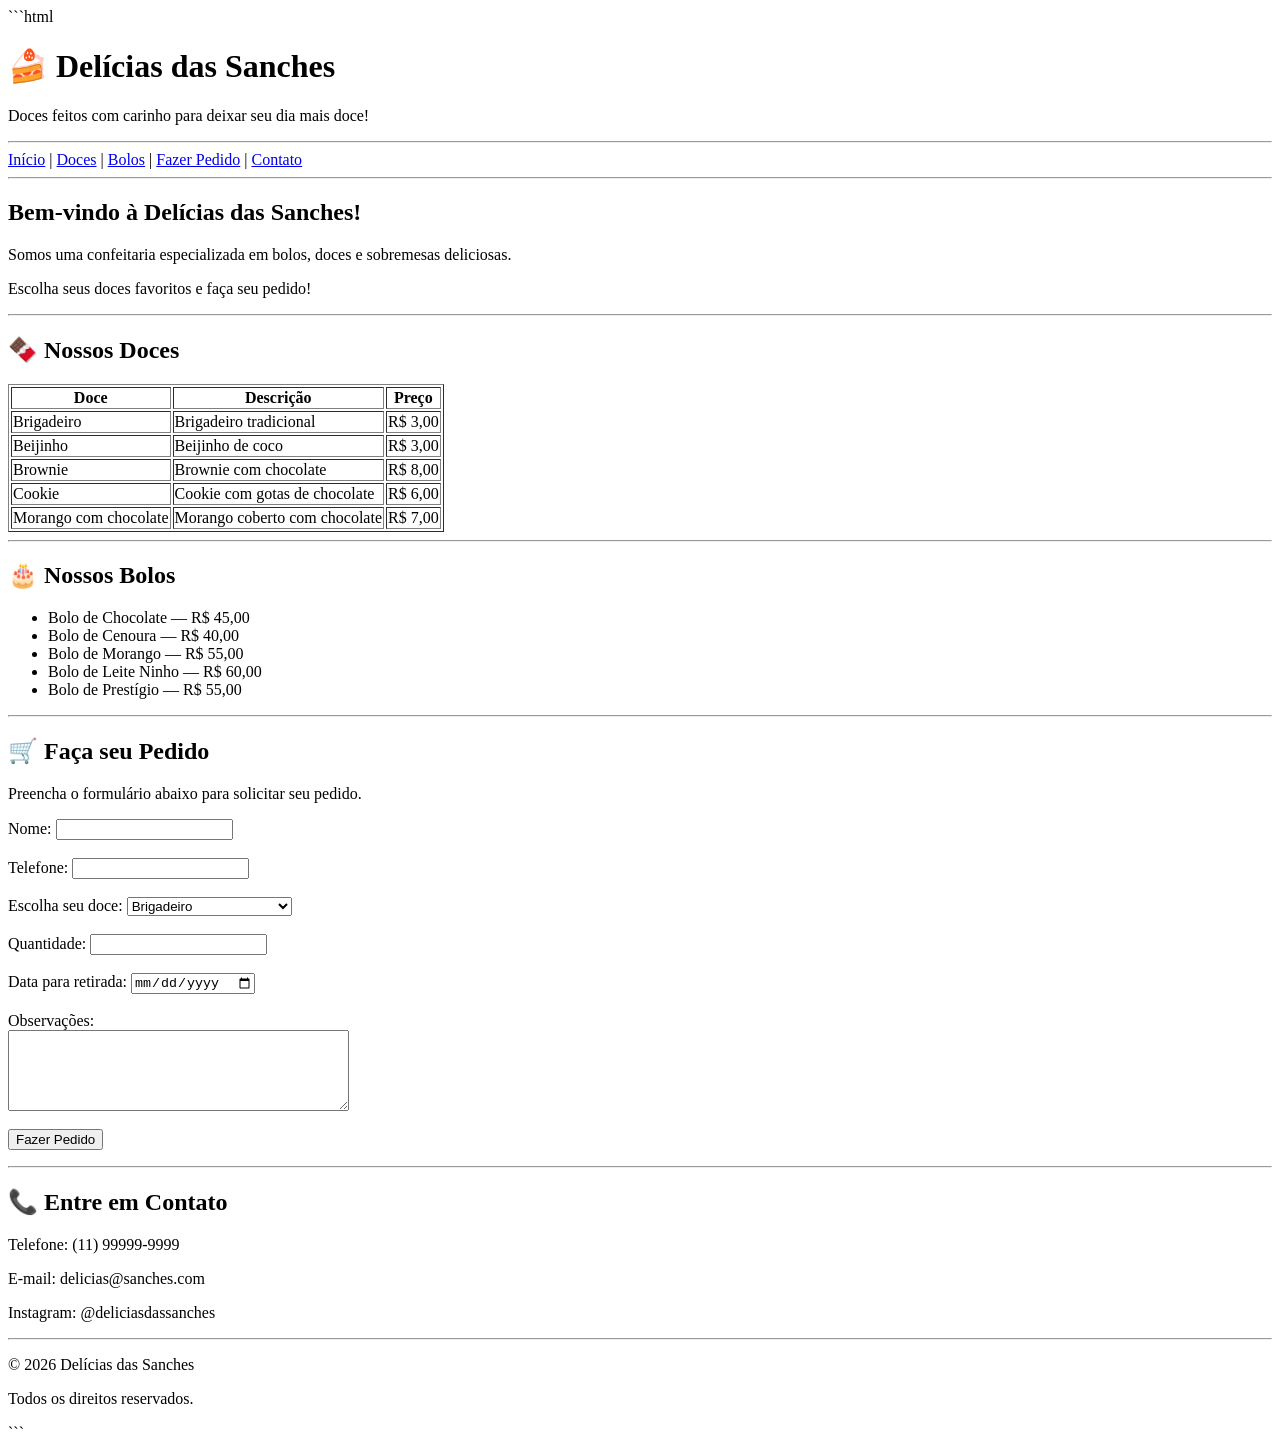
==== index.html @ ea43bc6b "Rename index.doceria.html to index.html" ====
```html
<!DOCTYPE html>
<html lang="pt-BR">

<head>
    <meta charset="UTF-8">
    <title>Delícias das Sanches</title>
</head>

<body>

    <header>

        <h1>🍰 Delícias das Sanches</h1>

        <p>
            Doces feitos com carinho para deixar seu dia mais doce!
        </p>

    </header>

    <hr>

    <nav>

        <a href="#inicio">Início</a> |
        <a href="#doces">Doces</a> |
        <a href="#bolos">Bolos</a> |
        <a href="#pedido">Fazer Pedido</a> |
        <a href="#contato">Contato</a>

    </nav>

    <hr>

    <main>

        <section id="inicio">

            <h2>Bem-vindo à Delícias das Sanches!</h2>

            <p>
                Somos uma confeitaria especializada em bolos,
                doces e sobremesas deliciosas.
            </p>

            <p>
                Escolha seus doces favoritos e faça seu pedido!
            </p>

        </section>

        <hr>

        <section id="doces">

            <h2>🍫 Nossos Doces</h2>

            <table border="1">

                <tr>
                    <th>Doce</th>
                    <th>Descrição</th>
                    <th>Preço</th>
                </tr>

                <tr>
                    <td>Brigadeiro</td>
                    <td>Brigadeiro tradicional</td>
                    <td>R$ 3,00</td>
                </tr>

                <tr>
                    <td>Beijinho</td>
                    <td>Beijinho de coco</td>
                    <td>R$ 3,00</td>
                </tr>

                <tr>
                    <td>Brownie</td>
                    <td>Brownie com chocolate</td>
                    <td>R$ 8,00</td>
                </tr>

                <tr>
                    <td>Cookie</td>
                    <td>Cookie com gotas de chocolate</td>
                    <td>R$ 6,00</td>
                </tr>

                <tr>
                    <td>Morango com chocolate</td>
                    <td>Morango coberto com chocolate</td>
                    <td>R$ 7,00</td>
                </tr>

            </table>

        </section>

        <hr>

        <section id="bolos">

            <h2>🎂 Nossos Bolos</h2>

            <ul>

                <li>Bolo de Chocolate — R$ 45,00</li>

                <li>Bolo de Cenoura — R$ 40,00</li>

                <li>Bolo de Morango — R$ 55,00</li>

                <li>Bolo de Leite Ninho — R$ 60,00</li>

                <li>Bolo de Prestígio — R$ 55,00</li>

            </ul>

        </section>

        <hr>

        <section id="pedido">

            <h2>🛒 Faça seu Pedido</h2>

            <p>
                Preencha o formulário abaixo para solicitar seu pedido.
            </p>

            <form>

                <label>Nome:</label>

                <input type="text">

                <br><br>

                <label>Telefone:</label>

                <input type="tel">

                <br><br>

                <label>Escolha seu doce:</label>

                <select>

                    <option>Brigadeiro</option>
                    <option>Beijinho</option>
                    <option>Brownie</option>
                    <option>Cookie</option>
                    <option>Morango com chocolate</option>
                    <option>Bolo de Chocolate</option>
                    <option>Bolo de Cenoura</option>
                    <option>Bolo de Morango</option>

                </select>

                <br><br>

                <label>Quantidade:</label>

                <input type="number">

                <br><br>

                <label>Data para retirada:</label>

                <input type="date">

                <br><br>

                <label>Observações:</label>

                <br>

                <textarea rows="5" cols="40"
                    placeholder="Digite aqui alguma observação sobre seu pedido">
                </textarea>

                <br><br>

                <button type="submit">
                    Fazer Pedido
                </button>

            </form>

        </section>

        <hr>

        <section id="contato">

            <h2>📞 Entre em Contato</h2>

            <p>
                Telefone: (11) 99999-9999
            </p>

            <p>
                E-mail: delicias@sanches.com
            </p>

            <p>
                Instagram: @deliciasdassanches
            </p>

        </section>

    </main>

    <hr>

    <footer>

        <p>
            © 2026 Delícias das Sanches
        </p>

        <p>
            Todos os direitos reservados.
        </p>

    </footer>

</body>

</html>
```
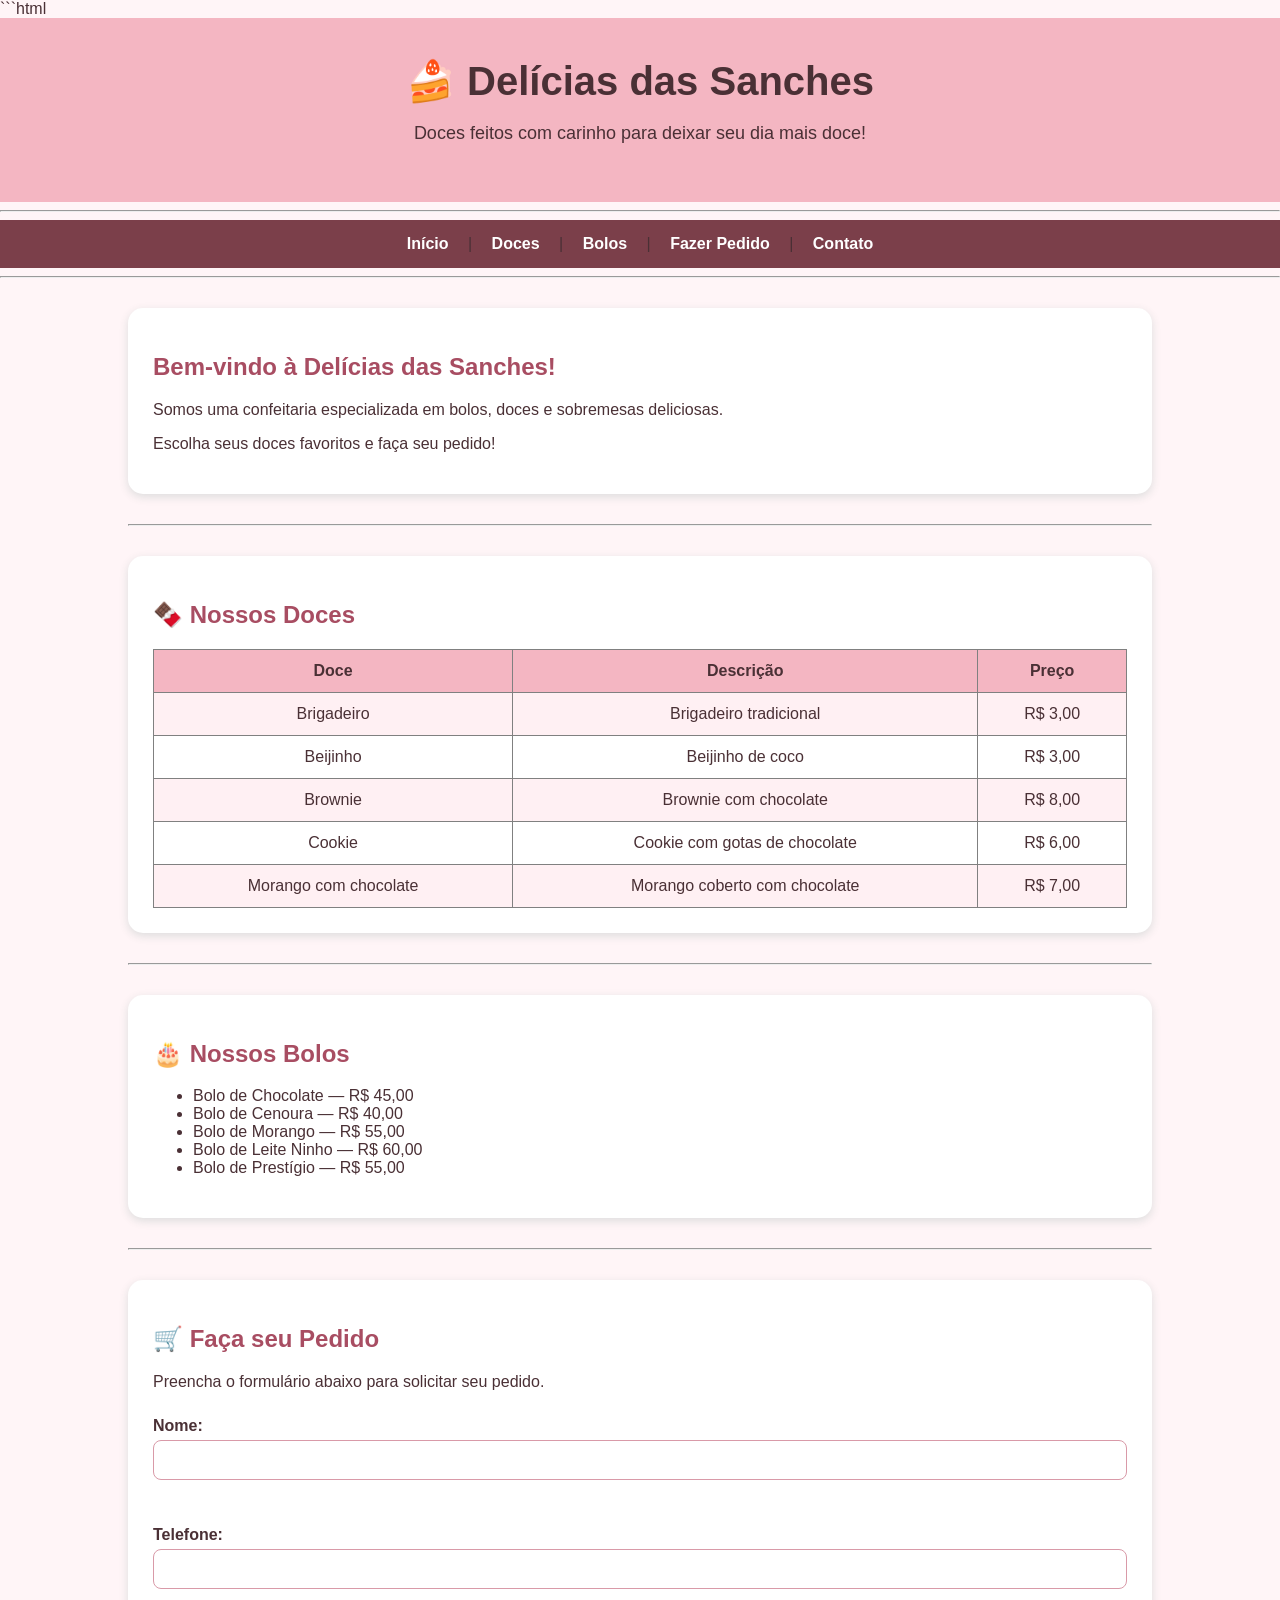
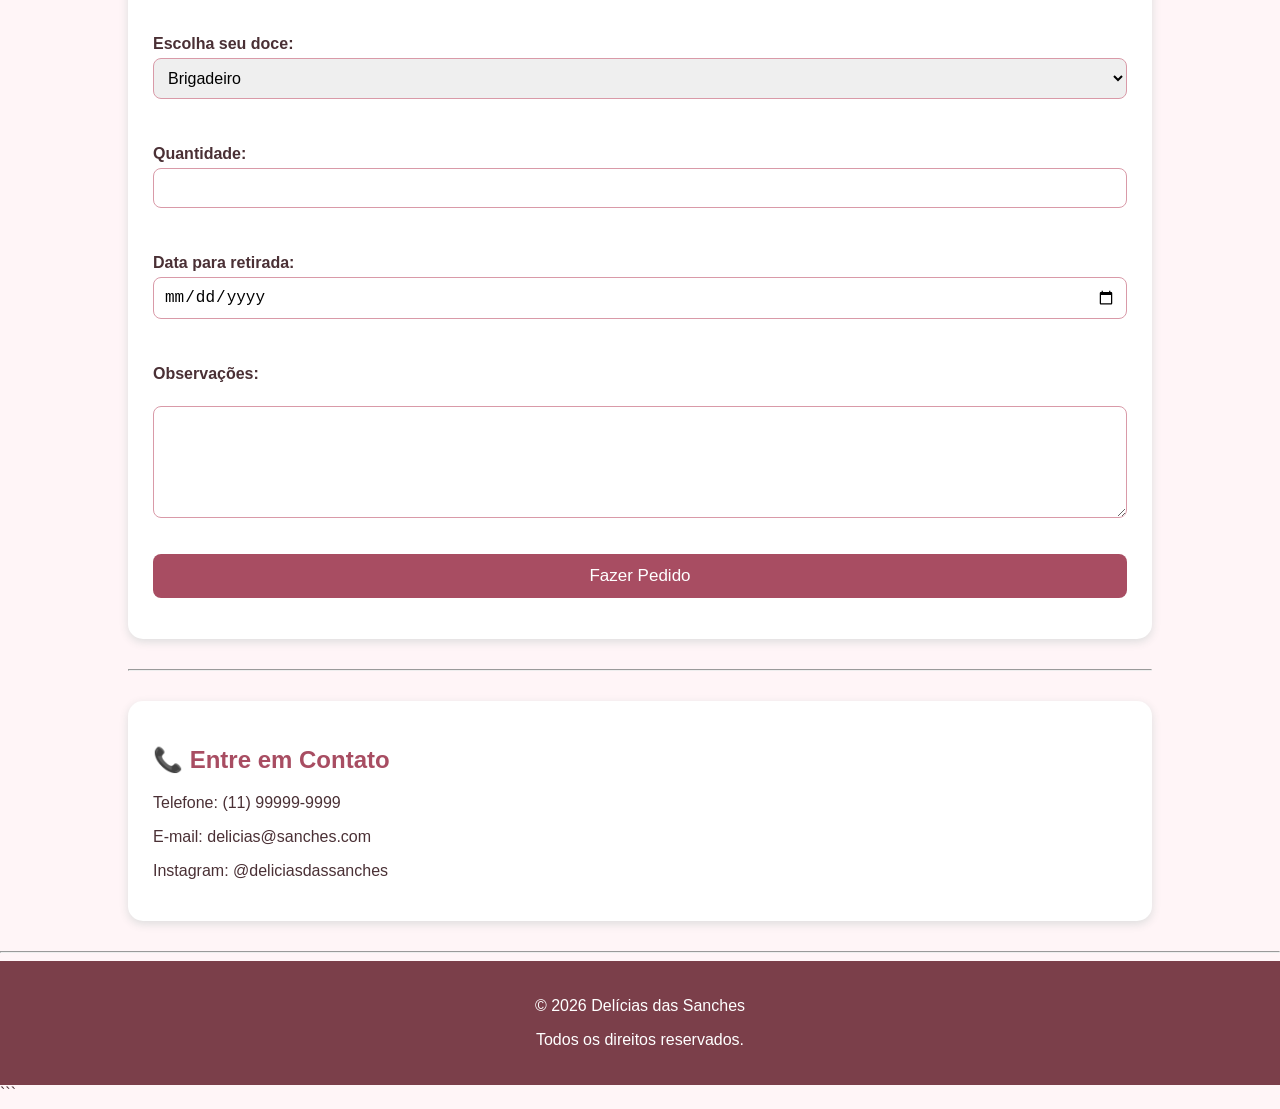
==== commit c8323e91: "Link stylesheet in index.html Added a link to the stylesheet in the head section." ====
--- a/index.html
+++ b/index.html
@@ -4,7 +4,9 @@
 
 <head>
     <meta charset="UTF-8">
+    
     <title>Delícias das Sanches</title>
+    <link rel="stylesheet" href="style.css">
 </head>
 
 <body>
--- a/style.css
+++ b/style.css
@@ -0,0 +1,142 @@
+/* CONFIGURAÇÃO GERAL */
+
+body {
+    font-family: Arial, sans-serif;
+    background-color: #fff5f7;
+    color: #4a3035;
+    margin: 0;
+}
+
+
+/* CABEÇALHO */
+
+header {
+    background-color: #f4b6c2;
+    text-align: center;
+    padding: 40px;
+}
+
+header h1 {
+    font-size: 40px;
+    margin: 0;
+}
+
+header p {
+    font-size: 18px;
+}
+
+
+/* MENU */
+
+nav {
+    background-color: #7b3f4a;
+    text-align: center;
+    padding: 15px;
+}
+
+nav a {
+    color: white;
+    text-decoration: none;
+    margin: 15px;
+    font-weight: bold;
+}
+
+nav a:hover {
+    color: #ffd9e1;
+}
+
+
+/* CONTEÚDO */
+
+main {
+    width: 80%;
+    margin: auto;
+}
+
+section {
+    background-color: white;
+    margin: 30px 0;
+    padding: 25px;
+    border-radius: 15px;
+    box-shadow: 0 3px 10px #ddd;
+}
+
+h2 {
+    color: #a84d62;
+}
+
+h3 {
+    color: #7b3f4a;
+}
+
+
+/* TABELA */
+
+table {
+    width: 100%;
+    border-collapse: collapse;
+}
+
+th {
+    background-color: #f4b6c2;
+    padding: 12px;
+}
+
+td {
+    padding: 12px;
+    text-align: center;
+}
+
+tr:nth-child(even) {
+    background-color: #fff0f3;
+}
+
+
+/* FORMULÁRIO */
+
+form {
+    display: flex;
+    flex-direction: column;
+}
+
+input,
+select,
+textarea {
+    padding: 10px;
+    border: 1px solid #d99aa8;
+    border-radius: 8px;
+    font-size: 16px;
+}
+
+label {
+    margin-top: 10px;
+    margin-bottom: 5px;
+    font-weight: bold;
+}
+
+
+/* BOTÃO */
+
+button {
+    background-color: #a84d62;
+    color: white;
+    border: none;
+    padding: 12px;
+    border-radius: 8px;
+    font-size: 17px;
+    cursor: pointer;
+}
+
+button:hover {
+    background-color: #7b3f4a;
+}
+
+
+/* RODAPÉ */
+
+footer {
+    background-color: #7b3f4a;
+    color: white;
+    text-align: center;
+    padding: 20px;
+}
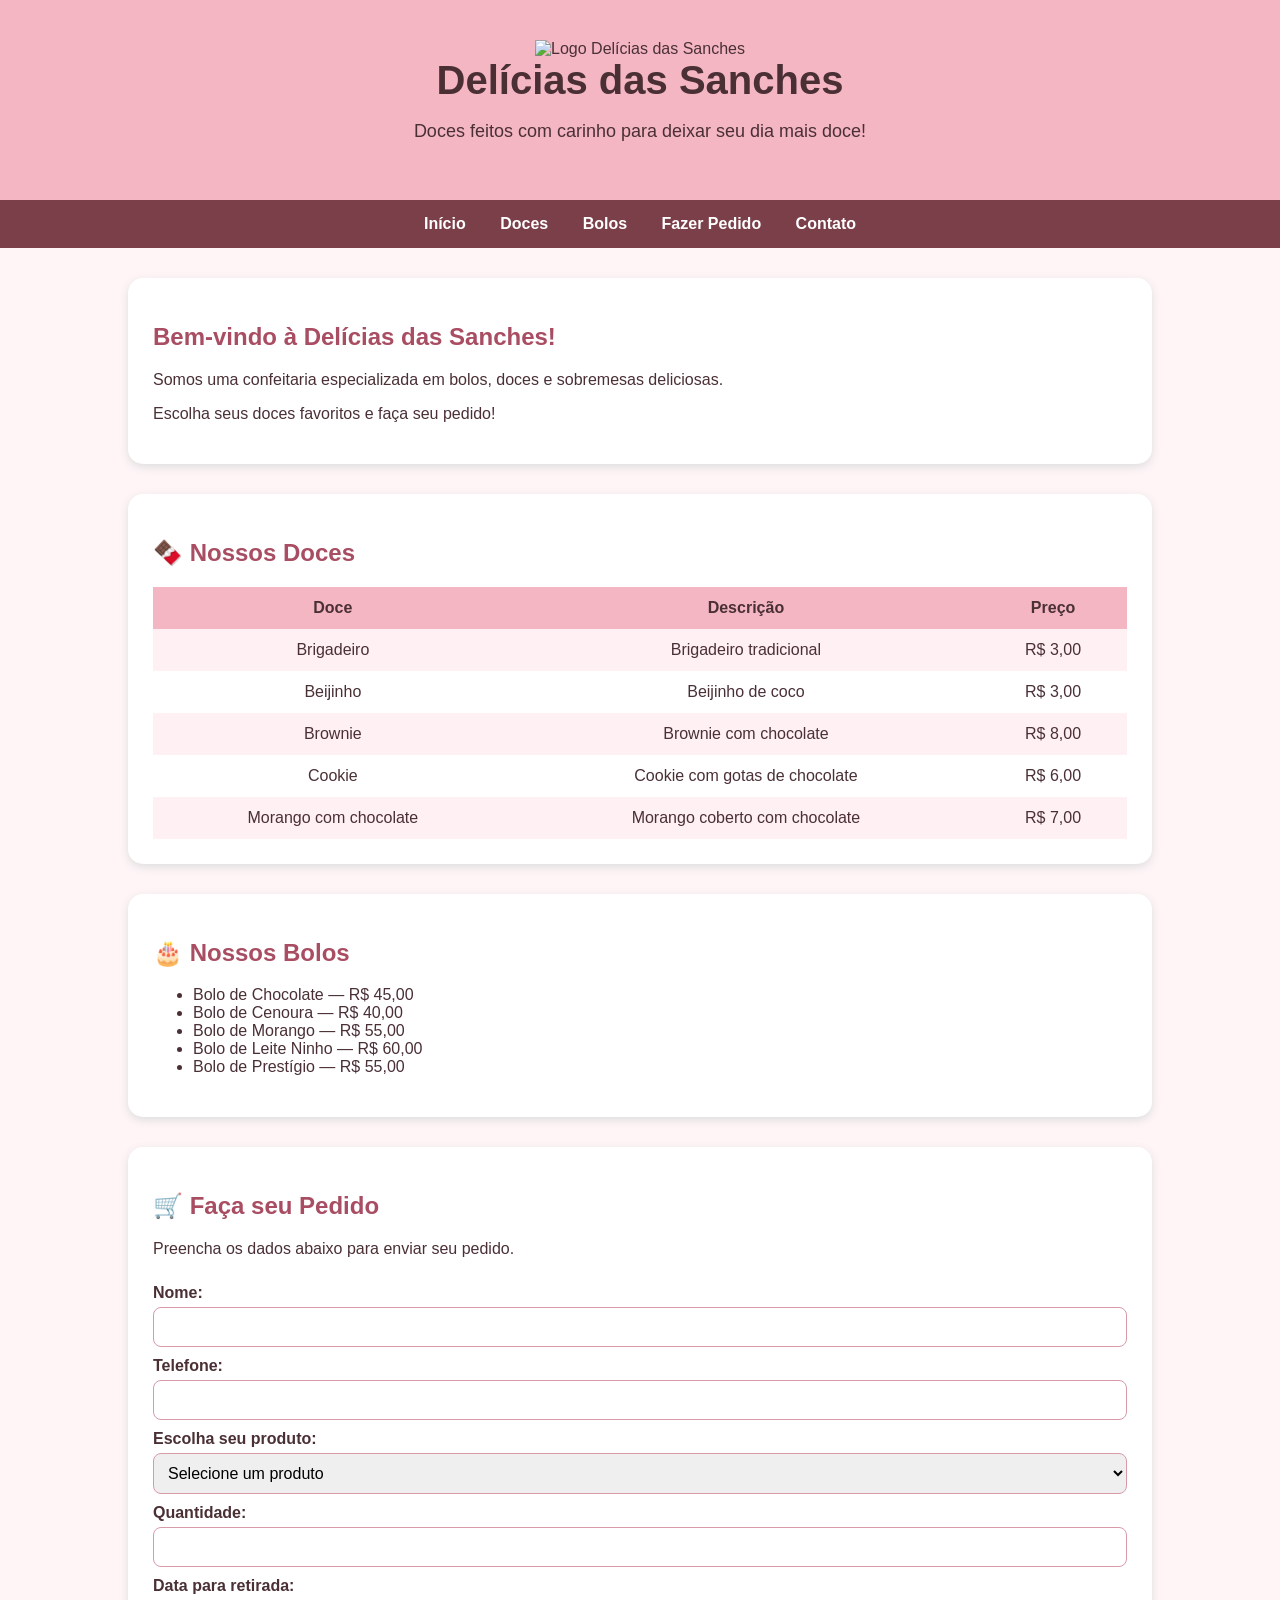
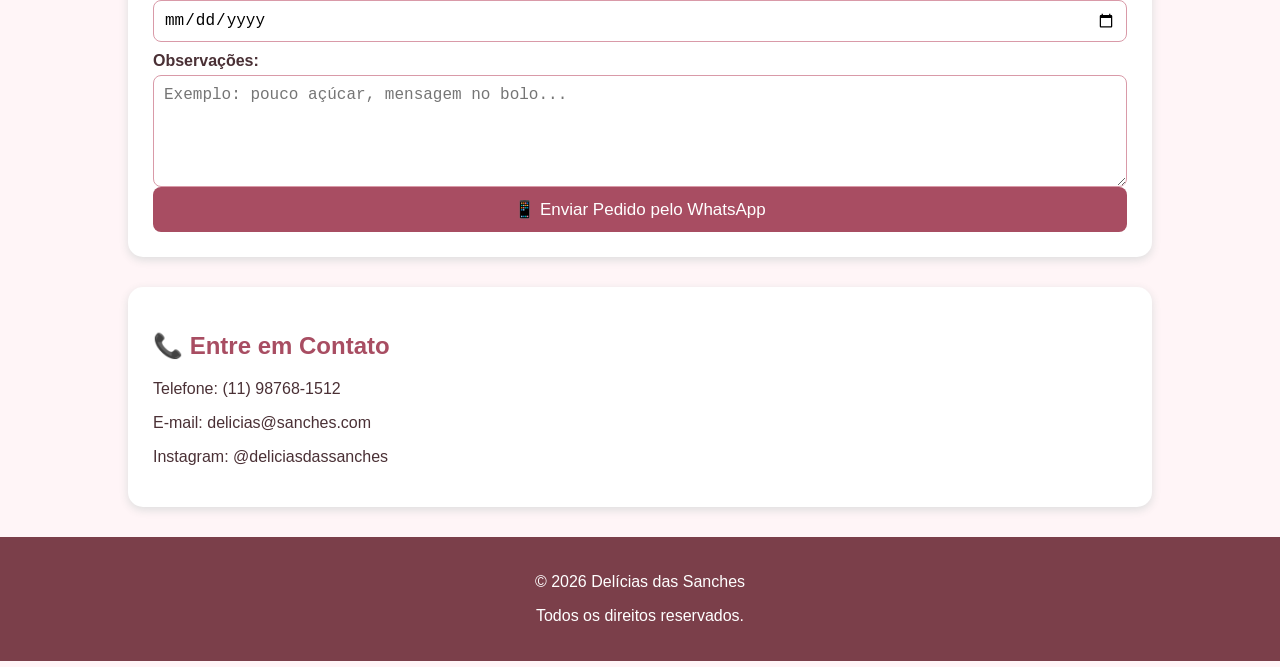
==== commit 58b1af2f: "Update index.html" ====
--- a/index.html
+++ b/index.html
@@ -1,19 +1,25 @@
-```html
 <!DOCTYPE html>
 <html lang="pt-BR">
 
 <head>
+
     <meta charset="UTF-8">
-    
+
+    <meta name="viewport" content="width=device-width, initial-scale=1.0">
+
     <title>Delícias das Sanches</title>
+
     <link rel="stylesheet" href="style.css">
+
 </head>
 
 <body>
 
     <header>
 
-        <h1>🍰 Delícias das Sanches</h1>
+        <img src="logo.png" alt="Logo Delícias das Sanches">
+
+        <h1>Delícias das Sanches</h1>
 
         <p>
             Doces feitos com carinho para deixar seu dia mais doce!
@@ -21,19 +27,21 @@
 
     </header>
 
-    <hr>
 
     <nav>
 
-        <a href="#inicio">Início</a> |
-        <a href="#doces">Doces</a> |
-        <a href="#bolos">Bolos</a> |
-        <a href="#pedido">Fazer Pedido</a> |
+        <a href="#inicio">Início</a>
+
+        <a href="#doces">Doces</a>
+
+        <a href="#bolos">Bolos</a>
+
+        <a href="#pedido">Fazer Pedido</a>
+
         <a href="#contato">Contato</a>
 
     </nav>
 
-    <hr>
 
     <main>
 
@@ -52,13 +60,12 @@
 
         </section>
 
-        <hr>
 
         <section id="doces">
 
             <h2>🍫 Nossos Doces</h2>
 
-            <table border="1">
+            <table>
 
                 <tr>
                     <th>Doce</th>
@@ -100,7 +107,6 @@
 
         </section>
 
-        <hr>
 
         <section id="bolos">
 
@@ -122,85 +128,142 @@
 
         </section>
 
-        <hr>
 
         <section id="pedido">
 
             <h2>🛒 Faça seu Pedido</h2>
 
             <p>
-                Preencha o formulário abaixo para solicitar seu pedido.
-            </p>
-
-            <form>
-
-                <label>Nome:</label>
-
-                <input type="text">
-
-                <br><br>
-
-                <label>Telefone:</label>
-
-                <input type="tel">
-
-                <br><br>
-
-                <label>Escolha seu doce:</label>
-
-                <select>
-
-                    <option>Brigadeiro</option>
-                    <option>Beijinho</option>
-                    <option>Brownie</option>
-                    <option>Cookie</option>
-                    <option>Morango com chocolate</option>
-                    <option>Bolo de Chocolate</option>
-                    <option>Bolo de Cenoura</option>
-                    <option>Bolo de Morango</option>
+                Preencha os dados abaixo para enviar seu pedido.
+            </p>
+
+
+            <form id="formPedido">
+
+                <label for="nome">
+                    Nome:
+                </label>
+
+                <input
+                    type="text"
+                    id="nome"
+                    required
+                >
+
+
+                <label for="telefone">
+                    Telefone:
+                </label>
+
+                <input
+                    type="tel"
+                    id="telefone"
+                    required
+                >
+
+
+                <label for="produto">
+                    Escolha seu produto:
+                </label>
+
+                <select id="produto" required>
+
+                    <option value="">
+                        Selecione um produto
+                    </option>
+
+                    <option value="Brigadeiro - R$ 3,00">
+                        Brigadeiro - R$ 3,00
+                    </option>
+
+                    <option value="Beijinho - R$ 3,00">
+                        Beijinho - R$ 3,00
+                    </option>
+
+                    <option value="Brownie - R$ 8,00">
+                        Brownie - R$ 8,00
+                    </option>
+
+                    <option value="Cookie - R$ 6,00">
+                        Cookie - R$ 6,00
+                    </option>
+
+                    <option value="Morango com chocolate - R$ 7,00">
+                        Morango com chocolate - R$ 7,00
+                    </option>
+
+                    <option value="Bolo de Chocolate - R$ 45,00">
+                        Bolo de Chocolate - R$ 45,00
+                    </option>
+
+                    <option value="Bolo de Cenoura - R$ 40,00">
+                        Bolo de Cenoura - R$ 40,00
+                    </option>
+
+                    <option value="Bolo de Morango - R$ 55,00">
+                        Bolo de Morango - R$ 55,00
+                    </option>
+
+                    <option value="Bolo de Leite Ninho - R$ 60,00">
+                        Bolo de Leite Ninho - R$ 60,00
+                    </option>
+
+                    <option value="Bolo de Prestígio - R$ 55,00">
+                        Bolo de Prestígio - R$ 55,00
+                    </option>
 
                 </select>
 
-                <br><br>
-
-                <label>Quantidade:</label>
-
-                <input type="number">
-
-                <br><br>
-
-                <label>Data para retirada:</label>
-
-                <input type="date">
-
-                <br><br>
-
-                <label>Observações:</label>
-
-                <br>
-
-                <textarea rows="5" cols="40"
-                    placeholder="Digite aqui alguma observação sobre seu pedido">
-                </textarea>
-
-                <br><br>
+
+                <label for="quantidade">
+                    Quantidade:
+                </label>
+
+                <input
+                    type="number"
+                    id="quantidade"
+                    min="1"
+                    required
+                >
+
+
+                <label for="data">
+                    Data para retirada:
+                </label>
+
+                <input
+                    type="date"
+                    id="data"
+                    required
+                >
+
+
+                <label for="observacoes">
+                    Observações:
+                </label>
+
+                <textarea
+                    id="observacoes"
+                    rows="5"
+                    placeholder="Exemplo: pouco açúcar, mensagem no bolo..."
+                ></textarea>
+
 
                 <button type="submit">
-                    Fazer Pedido
+                    📱 Enviar Pedido pelo WhatsApp
                 </button>
 
             </form>
 
         </section>
 
-        <hr>
 
         <section id="contato">
 
             <h2>📞 Entre em Contato</h2>
 
             <p>
-                Telefone: (11) 99999-9999
+                Telefone: (11) 98768-1512
             </p>
 
             <p>
@@ -215,7 +278,6 @@
 
     </main>
 
-    <hr>
 
     <footer>
 
@@ -229,7 +291,68 @@
 
     </footer>
 
+
+    <script>
+
+        document
+        .getElementById("formPedido")
+        .addEventListener("submit", function(event) {
+
+            event.preventDefault();
+
+
+            const nome =
+                document.getElementById("nome").value;
+
+            const telefone =
+                document.getElementById("telefone").value;
+
+            const produto =
+                document.getElementById("produto").value;
+
+            const quantidade =
+                document.getElementById("quantidade").value;
+
+            const data =
+                document.getElementById("data").value;
+
+            const observacoes =
+                document.getElementById("observacoes").value;
+
+
+            const mensagem =
+
+                "🍰 *NOVO PEDIDO - DELÍCIAS DAS SANCHES*%0A%0A" +
+
+                "👤 *Nome:* " + nome + "%0A" +
+
+                "📱 *Telefone:* " + telefone + "%0A" +
+
+                "🧁 *Produto:* " + produto + "%0A" +
+
+                "🔢 *Quantidade:* " + quantidade + "%0A" +
+
+                "📅 *Data:* " + data + "%0A" +
+
+                "📝 *Observações:* " + observacoes;
+
+
+            const numeroWhatsApp = "5511987681512";
+
+
+            const link =
+                "https://wa.me/" +
+                numeroWhatsApp +
+                "?text=" +
+                mensagem;
+
+
+            window.open(link, "_blank");
+
+        });
+
+    </script>
+
 </body>
 
 </html>
-```
